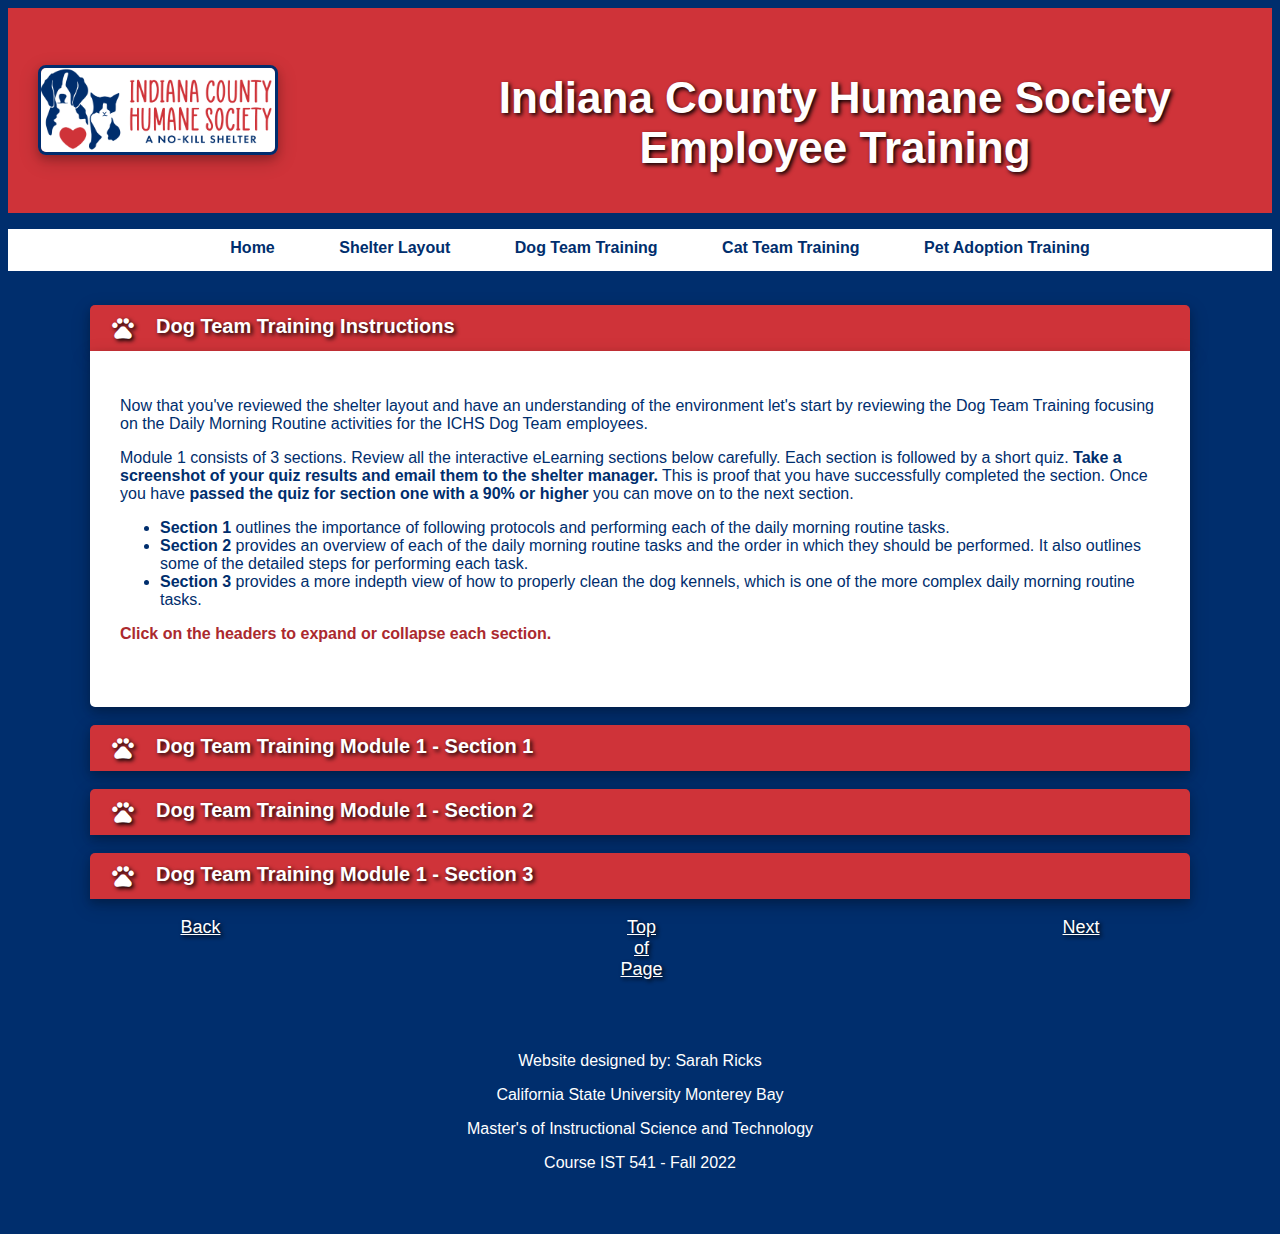
==== ichssheltertraining/page3.html @ c45360f5 "Initial commit" ====
<!doctype html>
<html>
<head>
	<meta charset="utf-8">
		<title>ICHS Dog Team Training</title>
			<link href="https://fonts.googleapis.com/icon?family=Material+Icons" rel="stylesheet">
			<link href="css/page3styles.css" rel="stylesheet">
	
			<style>
				details > summary {
 					 padding: 0px;
 					 width: 100%;
					 background-color: #CF3339;
 					 border: none;
  					 box-shadow: 0 4px 8px 0 rgba(0, 0, 0, 0.2), 0 6px 20px 0 rgba(0, 0, 0, 0.19);
  					 cursor: pointer;
					}

				details > p {
					 background-color: #eeeeee;
					 padding-left: 5px;
					 padding-right: 5px;
 					 margin: 0;
					 box-shadow: 0 4px 8px 0 rgba(0, 0, 0, 0.2), 0 6px 20px 0 rgba(0, 0, 0, 0.19);
					}
				
				#logo {
					align:left;
					border-radius:8px 8px 8px 8px;
					border-style:solid;
					border-color:#002d6E; 
					box-shadow: 0 4px 8px 0 rgba(0, 0, 0, 0.2), 0 6px 20px 0 rgba(0, 0, 0, 0.19);
					}
				
			</style>

</head>

<body>
	<div class="headbar">	
		
		<div class="left1" style="padding:20px">
			
			<img id="logo" src="img/ICHSlogo.PNG" alt="ICHS logo" width="234" height="84" align="left" />
			
		</div>
		
		<div class="right1">
			<div class="h1">
				<br>
				<h1>Indiana County Humane Society Employee Training </h1> 
			</div>
		
		</div>
		
	</div>
	<div>
		
		<nav class="topNav">
			<ul id="topNav">
            	<li><a href="index.html">Home</a></li>
				<li><a href="page5b.html">Shelter Layout</a></li>              	
           		<li><a href="page3.html">Dog Team Training</a></li>
				<li><a href="page3a.html">Cat Team Training</a></li>
				<li><a href="page3b.html">Pet Adoption Training</a></li>
				
       		</ul>
    	</nav>
	</div>	
	
	<div id="wrapper">	
		
<br>
			<div id="step1">
				<details open>
					<summary class="stepTitle"> 
						<span class="material-icons">pets</span> 
							<strong>Dog Team Training Instructions</strong> 
						
					</summary>
					<p>
						<div class="stepContent" style="padding:30px">
							<div align="left">
								<p> Now that you've reviewed the shelter layout and have an understanding of the environment let's start by reviewing the Dog Team Training focusing on the Daily Morning Routine activities for the ICHS Dog Team employees. </p>
					
								<p> Module 1 consists of 3 sections.  Review all the interactive eLearning sections below carefully. Each section is followed by a short quiz. <strong>Take a screenshot of your quiz results and email them to the shelter manager.</strong> This is proof that you have successfully completed the section. Once you have <strong>passed the quiz for section one with a 90% or higher </strong>you can move on to the next section. </p>
								<ul>
									<li><strong>Section 1</strong> outlines the importance of following protocols and performing each of the daily morning routine tasks.</li>
									<li><strong>Section 2</strong> provides an overview of each of the daily morning routine tasks and the order in which they should be performed. It also outlines some of the detailed steps for performing each task.</li>
									<li><strong>Section 3</strong> provides a more indepth view of how to properly clean the dog kennels, which is one of the more complex daily morning routine tasks.</li>
								</ul>
								<p style="color:#AB292E"><strong>Click on the headers to expand or collapse each section.</strong></p>
							</div>	
					
								<br>

						</div>
					</p>
				</details>
			</div>
	<br>
			<div id="step2">
				<details>
					<summary class="stepTitle"> 
						<span class="material-icons">pets</span> 
							<strong>Dog Team Training Module 1 - Section 1</strong> 
						
					</summary>
					<p>
						<div class="stepContent" style="padding:30px">
							<div align="left">
					
								<p> Review the interactive eLearning lesson below, outlining the importance of performing the daily tasks.  </p>
							</div>	
					
							<div style="padding-left:2px">
								<p align="left" style="color: #AB292E"><strong> Module 1 - Section 1 </strong></p>
							</div>
								<br>
							<div class="captivate" align="center">
								<iframe align="center" width="1015px" height="590px" src="captivatedog1/index.html" frameborder="0" allow="autoplay;" allowfullscreen></iframe>
							</div>
						</div>
					</p>
				</details>
			</div>
		
		<br>
	
			<div id="step3">
				<details>
					<summary class="stepTitle"> 
						<span class="material-icons">pets</span> 
							<strong>Dog Team Training Module 1 - Section 2</strong> 
						
					</summary>
					<p>
						<div class="stepContent" style="padding:30px">
							<div align="left">
								<p> Review the interactive eLearning lesson below outlining the Dog Team Daily Morning Routine.  </p>
							</div>	
					
							<div style="padding-left:2px">
								<p align="left" style="color: #AB292E"><strong> Module 1 - Section 2 </strong></p>
							</div>
								<br>
							<div class="captivate" align="center">
								<iframe align="center" width="1015px" height="590px" src="captivatedog2/index.html" frameborder="0" allow="autoplay;" allowfullscreen></iframe>
							</div>
						</div>
					</p>
				</details>
			</div>
		<br>
	
			<div id="step4">
				<details>
					<summary class="stepTitle"> 
						<span class="material-icons">pets</span> 
							<strong>Dog Team Training Module 1 - Section 3</strong> 
						
					</summary>
					<p>
						<div class="stepContent" style="padding:30px">
							<div align="left">
								<p> Review the interactive eLearning lesson below describing in detail the steps and procedures for cleaning the dog kennels.  </p>
							</div>	
					
							<div style="padding-left:2px">
								<p align="left" style="color: #AB292E"><strong> Module 1 - Section 3 - draft</strong></p>
							</div>
								<br>
							<div class="captivate" align="center">
								<iframe align="center" width="1015px" height="590px" src="captivatedog3/index.html" frameborder="0" allow="autoplay;" allowfullscreen></iframe>
							</div>
						</div>
					</p>
				</details>
			</div>
	</div> <!--wrapper-->
	<br>
	
		<div class="bottomnav">
			
			<a class="backbutton" href="page5b.html">Back</a> <a class="backbutton" href="#top">Top of Page</a> <a class="nextbutton" href="page3a.html">Next</a> 
			
		</div>
	<br>
	
	<footer style="text-align: center">

		<div class="footer">
	  		
			<br>
			<p>Website designed by: Sarah Ricks</p>
			<p>California State University Monterey Bay </p>
			<p>Master's of Instructional Science and Technology</p> 
			<p>Course IST 541 - Fall 2022</p>
				  
			<br>
		</div>
		
	</footer>
			
</body>
</html>
---- ichssheltertraining/css/page3styles.css ----
/* All comments go between the front slash and asterisk symbols *//* CSS Document */
/* All comments go between the front slash and asterisk symbols */

body {
	background-color: #002E6D;   /* background color */
	color: #FFFFFF;          /* text color for the entire page */
	font-size: 16px;
	font-family: Verdana, Geneva, sans-serif;
}

.h1 { 
	text-align: center;     /* centers h1 and h2 content */
	color:white;
	text-shadow: 2px 2px 4px #000000;
	font-size: 22px;
	font-family:Gotham, "Helvetica Neue", Helvetica, Arial, "sans-serif";
	
}

.h2 { 
	text-align: center;     /* centers h1 and h2 content */
	color:white;
	text-shadow: 2px 2px 4px #000000;
	font-size: 16px;
	font-family:Gotham, "Helvetica Neue", Helvetica, Arial, "sans-serif";
}
	
.headbar {
	background-color:#CF3339;
	width:auto;
	padding: 10px;
	display: flex;
	
}
/* styles for the "wrapper" div, notice that "wrapper" is preceded by "#" */
#wrapper {
	width:1100px;
	margin:0 auto;    /* centers wrapper */
}

/* styles for the "stepTitle" class, notice that "stepTitle" is preceded by a dot */
.stepTitle{
	padding-top: 10px;
	padding-bottom: 10px;
	padding-left:15px;
	text-align:left;
	font-size: 20px;
	background-color:#CF3339;
	color:white;
	text-shadow: 2px 2px 4px #000000;
	box-shadow: 0 4px 8px 0 rgba(0, 0, 0, 0.2), 0 6px 20px 0 rgba(0, 0, 0, 0.19);
	display:flex;
	width:auto;
	border-radius:5px 5px 0px 0px;
 }

.stepContent{ 
	background-color:white;
	color:#002E6D;
	padding-left:5px;
	padding-right:5px;
	padding-top:30px;
	padding-bottom:30px;
	display:block;
	justify-content:center;
	box-shadow: 0 4px 8px 0 rgba(0, 0, 0, 0.2), 0 6px 20px 0 rgba(0, 0, 0, 0.19);
	border-radius:0px 0px 5px 5px;
}
.stepContenta{ 
	background-color:white;
	color:#002E6D;
	padding-left:0px;
	padding-right:15px;
	padding-top:30px;
	padding-bottom:30px;
	display:flex;
	justify-content:center;
	border-radius:0px 0px 0px 0px;
}

.stepDescription {
	width:90%;
	padding-left: 0px;
	padding-top: 5px;
	padding-bottom: 5px;
	padding-right: 50px;
	text-align:left;
}

.stepImage {
	width:35%;	
	padding:0px;
	text-align:center;
	border-radius:5px;
	box-shadow: 0 4px 8px 0 rgba(0, 0, 0, 0.2), 0 6px 20px 0 rgba(0, 0, 0, 0.19);
}

.captivate {
	align:center;
	justify-content: center;
	align-content: stretch;
	display: block;
	box-shadow: 0 4px 8px 0 rgba(0, 0, 0, 0.2), 0 6px 20px 0 rgba(0, 0, 0, 0.19);
	padding: 0px;
	width:1020px;
	height:595px;
}

.warning {
		font-color:white;
		font-size:16px;
		background-color:#D55204;
		padding-left:30px;
		padding-right:30px;
		padding-top:20px;
		padding-bottom:15px;
		border-radius:5px;
		box-shadow: 0 15px 10px -15px rgba(0, 0, 0, 0.5), 0 1px 4px rgba(0, 0, 0, 0.3), 0 0 40px rgba(0, 0, 0, 0.1) inset;
		display:flex;
		flex-direction: row;
  		justify-content: space-between;
	}
.right1{
	align-content: center;
	max-width: 80%;
	margin-left:70px;
}

.left1{
	align-content: center;
	max-width: 20%;
	margin-right: 40px;
}
.right {
	max-width: 92%;
	margin-left: 5px;
	align-content: center;
}

.left{
	max-width:8%;
	margin-right:10px;
	align-content: center;
}

.material-icons{
	color:white; 
	font-size:1.3em;
	margin-left:5px;
	margin-right:20px;
}

#topNav {
	width: auto;
	height: auto;
	font-size: 16px;
	text-align: center;
	background-color: white;
	font-color:#002E6D;
	font-family:"Gill Sans", "Gill Sans MT", "Myriad Pro", "DejaVu Sans Condensed", Helvetica, Arial, "sans-serif";
}

#topNav li {
  display: inline-block;}

#topNav a {
	float:left;
	padding: 10px 30px 10px 30px;
	font-weight: bold;
	text-decoration: none;
	color: #002E6D; 
	height: auto;
}

#topNav a:hover {
 	background-color: #CF3339;
	color:white;
	height:auto;
	}

.backbutton{
	color:white;
	font-size:18px;
	text-align: center;
	padding-left:200px;
	padding-right: 200px;
	text-shadow: 2px 2px 4px #000000;
	font-family:Gotham, "Helvetica Neue", Helvetica, Arial, "sans-serif";

}

.nextbutton{
	color:white;
	font-size: 18px;
	text-align: center;
	padding-left:200px;
	padding-right: 200px;
	text-shadow: 2px 2px 4px #000000;
	font-family:Gotham, "Helvetica Neue", Helvetica, Arial, "sans-serif";
	
}

.bottomnav{
	display: flex;
	align-content: center;
	text-align: center;
	justify-content: center;
}

.footer {
	text-align: center;
	padding: 20px;
	color:white;
	justify-content: center;
}
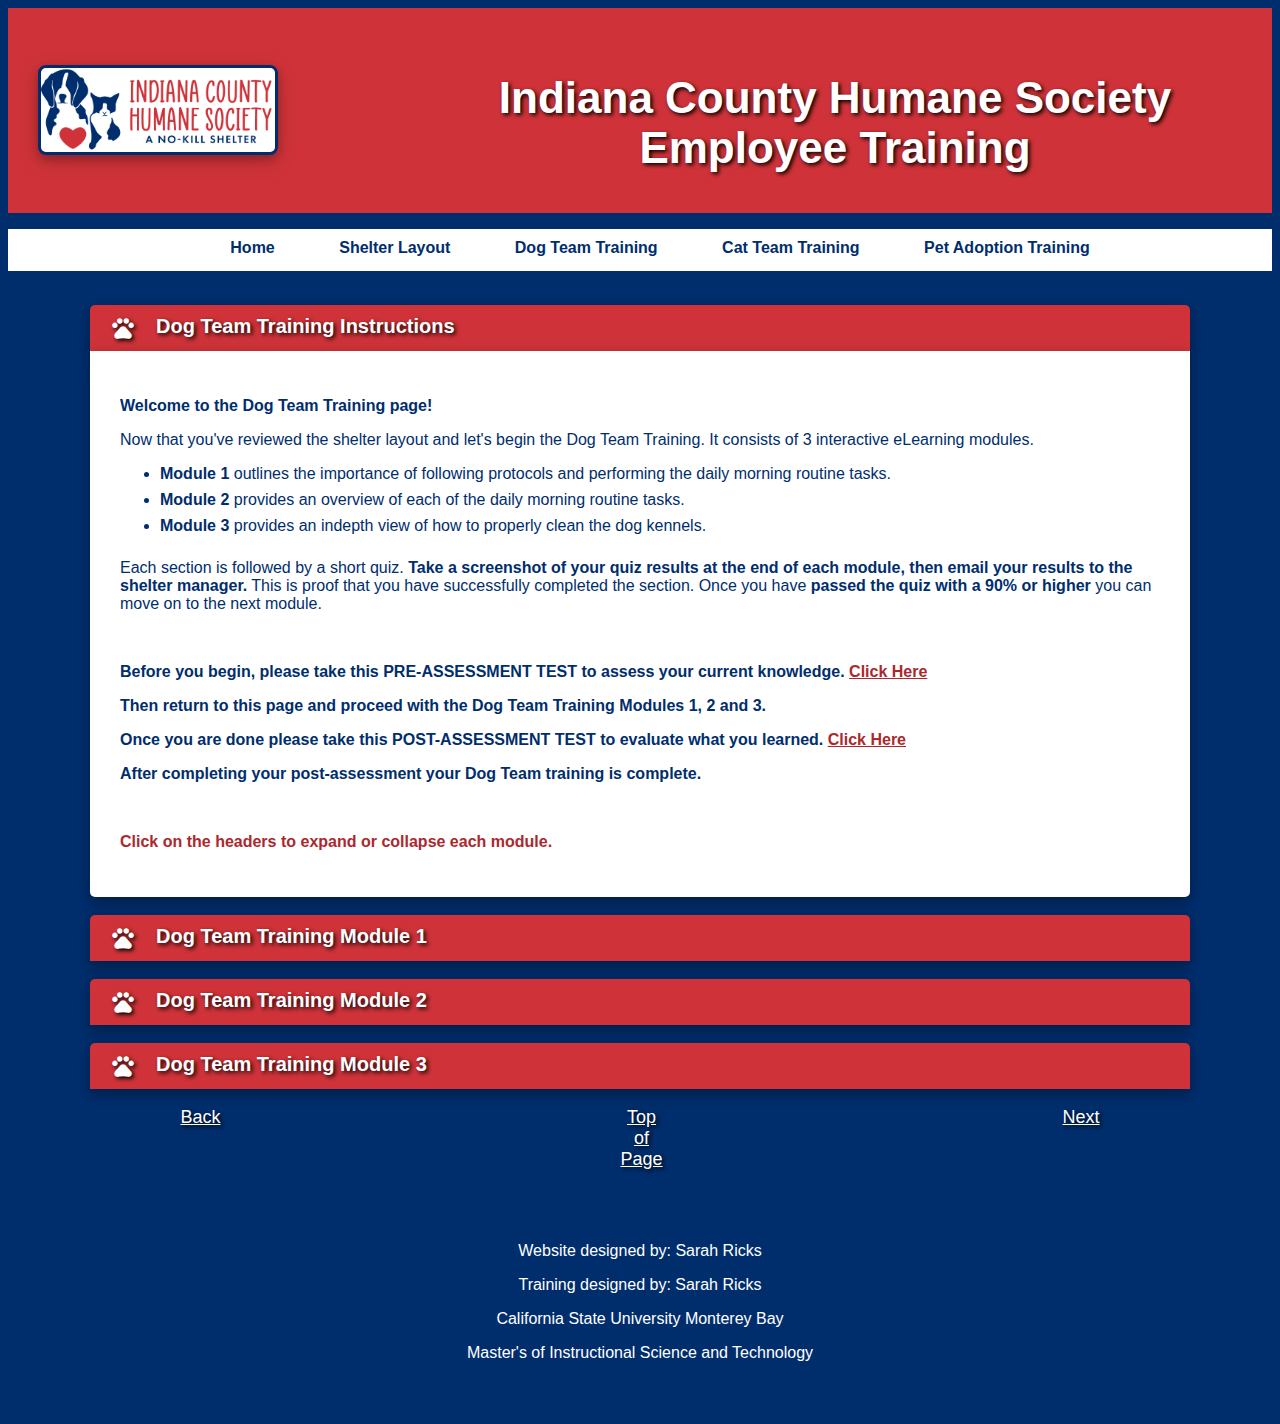
==== commit 8dd233f1: "update" ====
--- a/ichssheltertraining/page3.html
+++ b/ichssheltertraining/page3.html
@@ -81,18 +81,22 @@
 					<p>
 						<div class="stepContent" style="padding:30px">
 							<div align="left">
-								<p> Now that you've reviewed the shelter layout and have an understanding of the environment let's start by reviewing the Dog Team Training focusing on the Daily Morning Routine activities for the ICHS Dog Team employees. </p>
-					
-								<p> Module 1 consists of 3 sections.  Review all the interactive eLearning sections below carefully. Each section is followed by a short quiz. <strong>Take a screenshot of your quiz results and email them to the shelter manager.</strong> This is proof that you have successfully completed the section. Once you have <strong>passed the quiz for section one with a 90% or higher </strong>you can move on to the next section. </p>
+								<p><strong>Welcome to the Dog Team Training page!</strong></p>
+								<p> Now that you've reviewed the shelter layout and let's begin the Dog Team Training. It consists of 3 interactive eLearning modules. </p>
 								<ul>
-									<li><strong>Section 1</strong> outlines the importance of following protocols and performing each of the daily morning routine tasks.</li>
-									<li><strong>Section 2</strong> provides an overview of each of the daily morning routine tasks and the order in which they should be performed. It also outlines some of the detailed steps for performing each task.</li>
-									<li><strong>Section 3</strong> provides a more indepth view of how to properly clean the dog kennels, which is one of the more complex daily morning routine tasks.</li>
+									<li style="padding-bottom:.5em"><strong>Module 1</strong> outlines the importance of following protocols and performing the daily morning routine tasks.</li>
+									<li style="padding-bottom:.5em"><strong>Module 2</strong> provides an overview of each of the daily morning routine tasks.</li>
+									<li style="padding-bottom:.5em"><strong>Module 3</strong> provides an indepth view of how to properly clean the dog kennels.</li>
 								</ul>
-								<p style="color:#AB292E"><strong>Click on the headers to expand or collapse each section.</strong></p>
-							</div>	
-					
-								<br>
+								<p>Each section is followed by a short quiz. <strong>Take a screenshot of your quiz results at the end of each module, then email your results to the shelter manager.</strong> This is proof that you have successfully completed the section. Once you have <strong>passed the quiz with a 90% or higher </strong>you can move on to the next module. </p>
+								<br>
+								<p><strong>Before you begin, please take this PRE-ASSESSMENT TEST to assess your current knowledge.  <a style="color:#AB292E" href="" >Click Here</a></strong></p>
+								<p><strong>Then return to this page and proceed with the Dog Team Training Modules 1, 2 and 3.</strong></p>
+								<p><strong>Once you are done please take this POST-ASSESSMENT TEST to evaluate what you learned. <a style="color:#AB292E" href=""> Click Here</a></strong></p>
+								<p><strong>After completing your post-assessment your Dog Team training is complete.</strong></p>
+								<br>
+								<p style="color:#AB292E"><strong>Click on the headers to expand or collapse each module.</strong></p>
+							</div>	
 
 						</div>
 					</p>
@@ -103,7 +107,7 @@
 				<details>
 					<summary class="stepTitle"> 
 						<span class="material-icons">pets</span> 
-							<strong>Dog Team Training Module 1 - Section 1</strong> 
+							<strong>Dog Team Training Module 1 </strong> 
 						
 					</summary>
 					<p>
@@ -114,7 +118,7 @@
 							</div>	
 					
 							<div style="padding-left:2px">
-								<p align="left" style="color: #AB292E"><strong> Module 1 - Section 1 </strong></p>
+								<p align="left" style="color: #AB292E"><strong> Module 1 </strong></p>
 							</div>
 								<br>
 							<div class="captivate" align="center">
@@ -131,7 +135,7 @@
 				<details>
 					<summary class="stepTitle"> 
 						<span class="material-icons">pets</span> 
-							<strong>Dog Team Training Module 1 - Section 2</strong> 
+							<strong>Dog Team Training Module 2</strong> 
 						
 					</summary>
 					<p>
@@ -141,7 +145,7 @@
 							</div>	
 					
 							<div style="padding-left:2px">
-								<p align="left" style="color: #AB292E"><strong> Module 1 - Section 2 </strong></p>
+								<p align="left" style="color: #AB292E"><strong> Module 2 </strong></p>
 							</div>
 								<br>
 							<div class="captivate" align="center">
@@ -157,7 +161,7 @@
 				<details>
 					<summary class="stepTitle"> 
 						<span class="material-icons">pets</span> 
-							<strong>Dog Team Training Module 1 - Section 3</strong> 
+							<strong>Dog Team Training Module 3</strong> 
 						
 					</summary>
 					<p>
@@ -167,7 +171,7 @@
 							</div>	
 					
 							<div style="padding-left:2px">
-								<p align="left" style="color: #AB292E"><strong> Module 1 - Section 3 - draft</strong></p>
+								<p align="left" style="color: #AB292E"><strong> Module 3 </strong></p>
 							</div>
 								<br>
 							<div class="captivate" align="center">
@@ -193,9 +197,9 @@
 	  		
 			<br>
 			<p>Website designed by: Sarah Ricks</p>
+			<p>Training designed by: Sarah Ricks</p>
 			<p>California State University Monterey Bay </p>
 			<p>Master's of Instructional Science and Technology</p> 
-			<p>Course IST 541 - Fall 2022</p>
 				  
 			<br>
 		</div>
